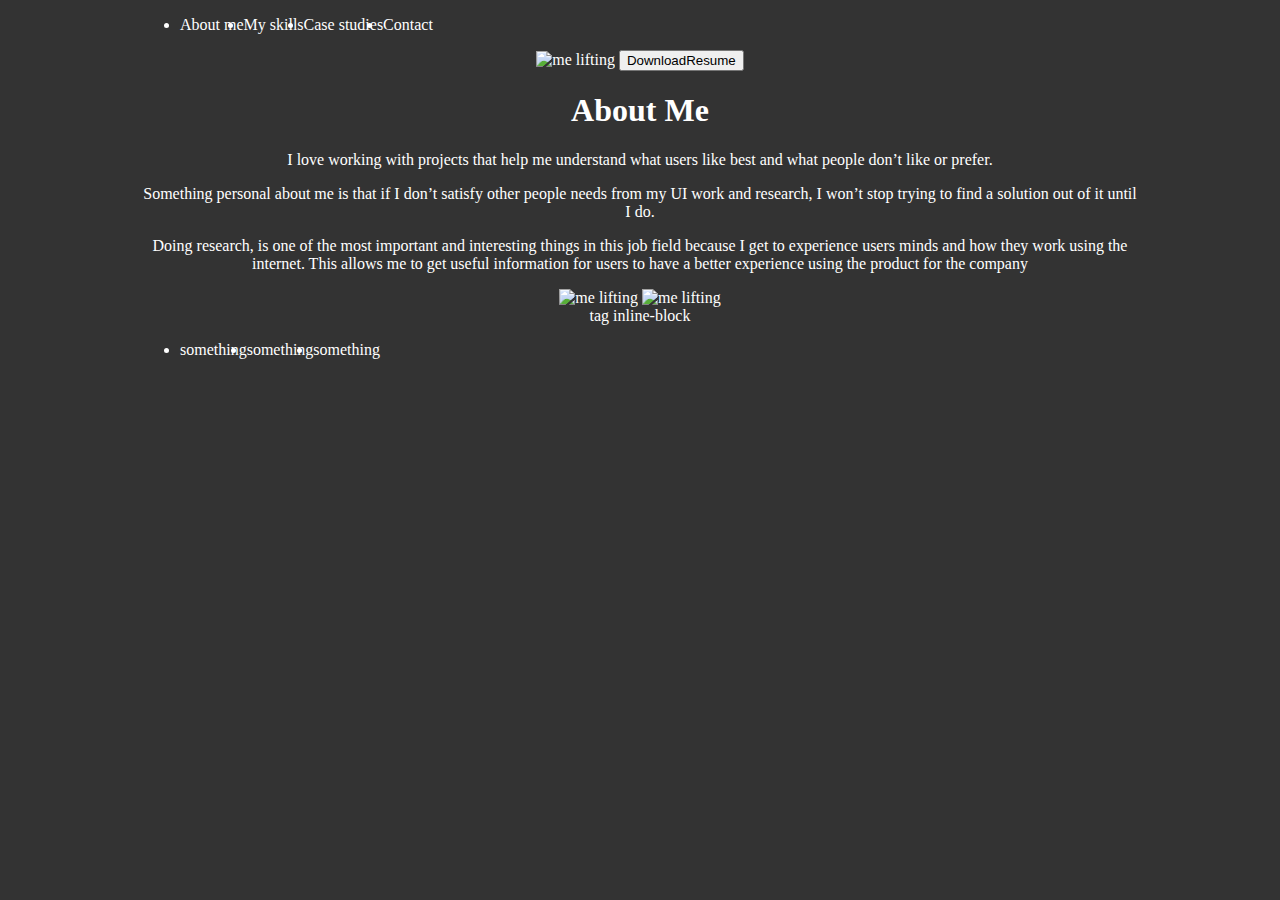
==== index.html @ 118015be "created homepage" ====
<!DOCTYPE html>
<html>
<head>

  <title>
  Greetings, I'm Jonathan Perez
  </title>
  <link rel="stylesheet" href="css/index.css">

  </head>
  
  <body>
    <section class="container">
  <header>
    <nav>
      <ul> 
        <li> 
          About me
        </li>
        <li> 
          My skills
        </li>
        <li> 
          Case studies
        </li>
        <li> 
          Contact
        </li>

      </ul>
    </nav>
    </header>
    <img src=" " alt="me lifting" width="500" height="600">

 
 <button>DownloadResume</button>

  <div>
    <h1>About Me</h1>
    <p>I love working with projects that help me understand what users like best and what people don’t like or prefer. </p>

      <p>Something personal about me is that if I don’t satisfy other people needs from my UI work and research, I won’t stop trying to find a solution out of it until I do. 
      </p>
     <p>Doing research, is one of the most important and interesting things in this job field because I get to experience users minds and how they work using the internet. This allows me to get useful information for users to have a better experience using the product for the company
    </p> 
    <img src=" " alt="me lifting" width="500" height="600">
    <img src=" " alt="me lifting" width="500" height="600">
  </div>
  

   <nav>tag inline-block





 
  

  <footer>
  
  <ul>
  <li>something</li>
  <li>something</li>
  <li>something</li>
</ul>
  </footer>
</section>
</body>
  </html>
---- css/index.css ----
body 
{ background-color:#333333;
color:#fff;
text-align:center;
}
nav ul {
    display:flex;
}
.container{
    max-width: 1000px;
    margin:auto;
}
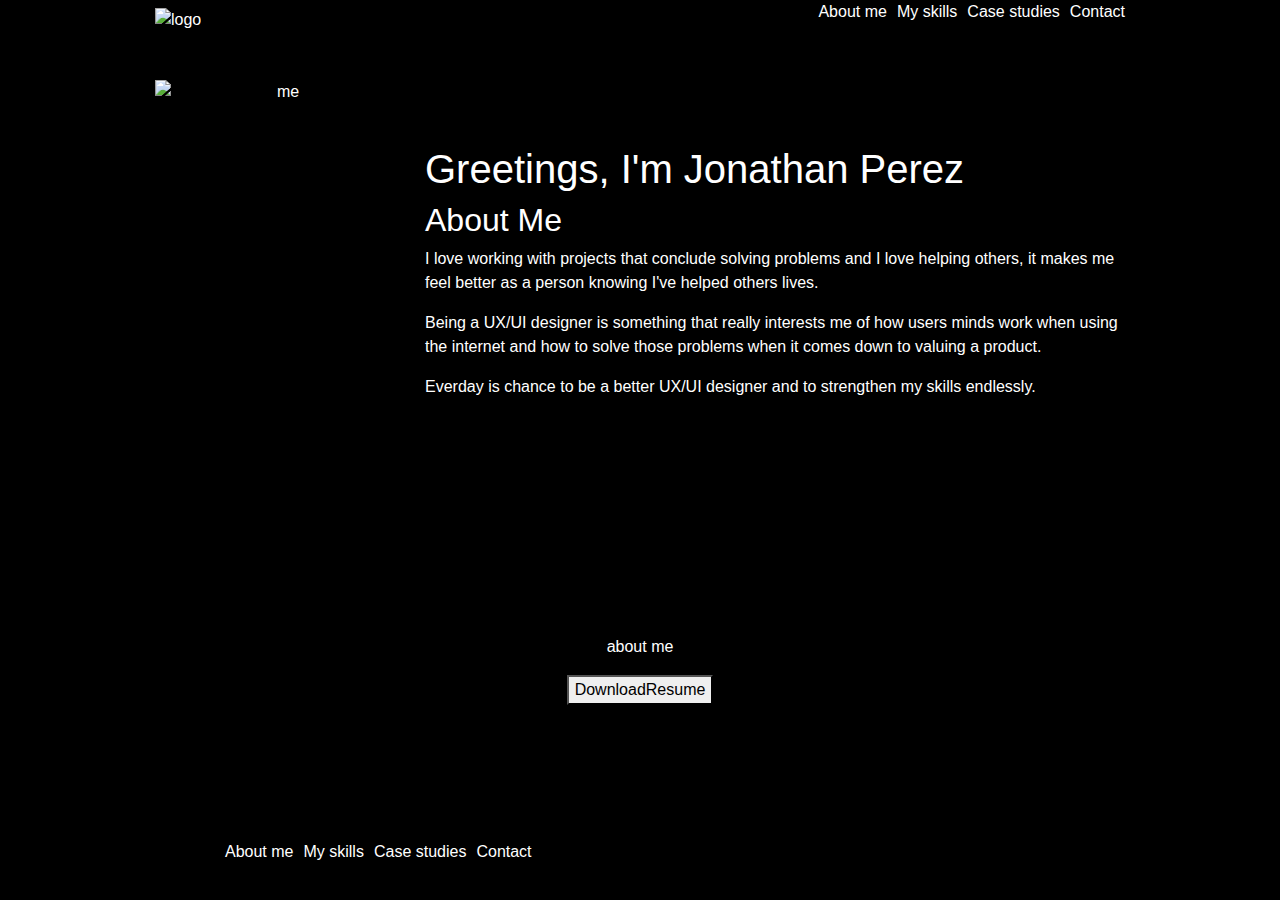
==== commit e682dc0e: "updated html" ====
--- a/index.html
+++ b/index.html
@@ -1,6 +1,7 @@
 <!DOCTYPE html>
 <html>
 <head>
+  <link rel="stylesheet" href="https://stackpath.bootstrapcdn.com/bootstrap/4.3.1/css/bootstrap.min.css" integrity="sha384-ggOyR0iXCbMQv3Xipma34MD+dH/1fQ784/j6cY/iJTQUOhcWr7x9JvoRxT2MZw1T" crossorigin="anonymous">
 
   <title>
   Greetings, I'm Jonathan Perez
@@ -11,60 +12,74 @@
   
   <body>
     <section class="container">
-  <header>
-    <nav>
-      <ul> 
-        <li> 
-          About me
-        </li>
-        <li> 
-          My skills
-        </li>
-        <li> 
-          Case studies
-        </li>
-        <li> 
-          Contact
-        </li>
+  <header class="navigation"> 
+    <div class="top"> <img src="IMAGES/jonathan-logos_white.png" alt="logo" class="logo" style="float:left">
+      <nav class="inline-block">
+        <div id='nav' class='d-flex'>
+          <ul>
+         <li> 
+           About me 
+         </li>
+         <li> 
+           My skills
+         </li>
+         <li> 
+           Case studies
+         </li>
+         <li> 
+           Contact
+         </li>
+       </ul>
+   </div>
+       </div>
+     </nav>
+    </div>
+    <div class="bio"> 
+      <img src="IMAGES/IODD1539.PNG.jpg" alt="me" width="250" height="400" style="vertical-align:top">
+      <div>
+        <h1>Greetings, I'm Jonathan Perez</h1>
+        <h2> 
+          About Me 
+        </h2>
+        <p>I love working with projects that conclude solving problems and I love helping others, it makes me feel better as a person knowing I've helped others lives. </p>
+    
+          <p>Being a UX/UI designer is something that really interests me of how users minds work when using the internet and how to solve those problems when it comes down to valuing a product. 
+          </p>
+         <p>Everday is chance to be a better UX/UI designer and to strengthen my skills endlessly. 
+        </p> 
+    
+      </div>
+     
 
-      </ul>
-    </nav>
+</div>
+
     </header>
-    <img src=" " alt="me lifting" width="500" height="600">
-
- 
- <button>DownloadResume</button>
-
-  <div>
-    <h1>About Me</h1>
-    <p>I love working with projects that help me understand what users like best and what people don’t like or prefer. </p>
-
-      <p>Something personal about me is that if I don’t satisfy other people needs from my UI work and research, I won’t stop trying to find a solution out of it until I do. 
+    <section class="heroimg">
+      <p>
+        about me 
       </p>
-     <p>Doing research, is one of the most important and interesting things in this job field because I get to experience users minds and how they work using the internet. This allows me to get useful information for users to have a better experience using the product for the company
-    </p> 
-    <img src=" " alt="me lifting" width="500" height="600">
-    <img src=" " alt="me lifting" width="500" height="600">
-  </div>
-  
-
-   <nav>tag inline-block
-
-
-
-
-
- 
-  
-
+      <button>DownloadResume</button>
+    </section>
+    <div> 
+    <!--<img src="IMAGES/me%20lifting.jpg" alt="me lifting" width="400" height="700" style="float:left">-->
   <footer>
-  
-  <ul>
-  <li>something</li>
-  <li>something</li>
-  <li>something</li>
-</ul>
+    <ul>
+      <li> 
+        About me 
+      </li>
+      <li> 
+        My skills
+      </li>
+      <li> 
+        Case studies
+      </li>
+      <li> 
+        Contact
+      </li>
+    </ul>
   </footer>
 </section>
 </body>
-  </html>+  </html>
+
+  --- a/css/index.css
+++ b/css/index.css
@@ -1,12 +1,55 @@
 body 
-{ background-color:#333333;
+{ background-color:#000000; 
 color:#fff;
 text-align:center;
 }
-nav ul {
+#nav ul {
     display:flex;
+}
+#nav ul li {
+    list-style-type: none;
+    justify-content: space-between;
+    padding-left: 10px;
+}
+.logo {
+    max-width: 200px;
 }
 .container{
     max-width: 1000px;
     margin:auto;
-}+}
+#nav, .top, .bio {
+	display:flex;
+    align-items: center;
+}
+.bio {
+    margin: 40px 0;
+}
+.bio div {
+    text-align:left;
+    padding-left:20px;
+}
+.top {
+    justify-content: space-between;
+}
+.heroimg {
+    background-size: cover;
+background-image: url("../IMAGES/hero.jpg");
+background-repeat:no-repeat;
+display:flex;
+flex-direction:column;
+align-items:center;
+justify-content: center;
+min-height: 300px;
+ }
+ footer {
+     padding:20px;
+ }
+ footer ul {
+display:flex;
+ }
+ footer ul li {
+    list-style-type: none;
+    justify-content: space-between;
+    padding-left: 10px;
+ }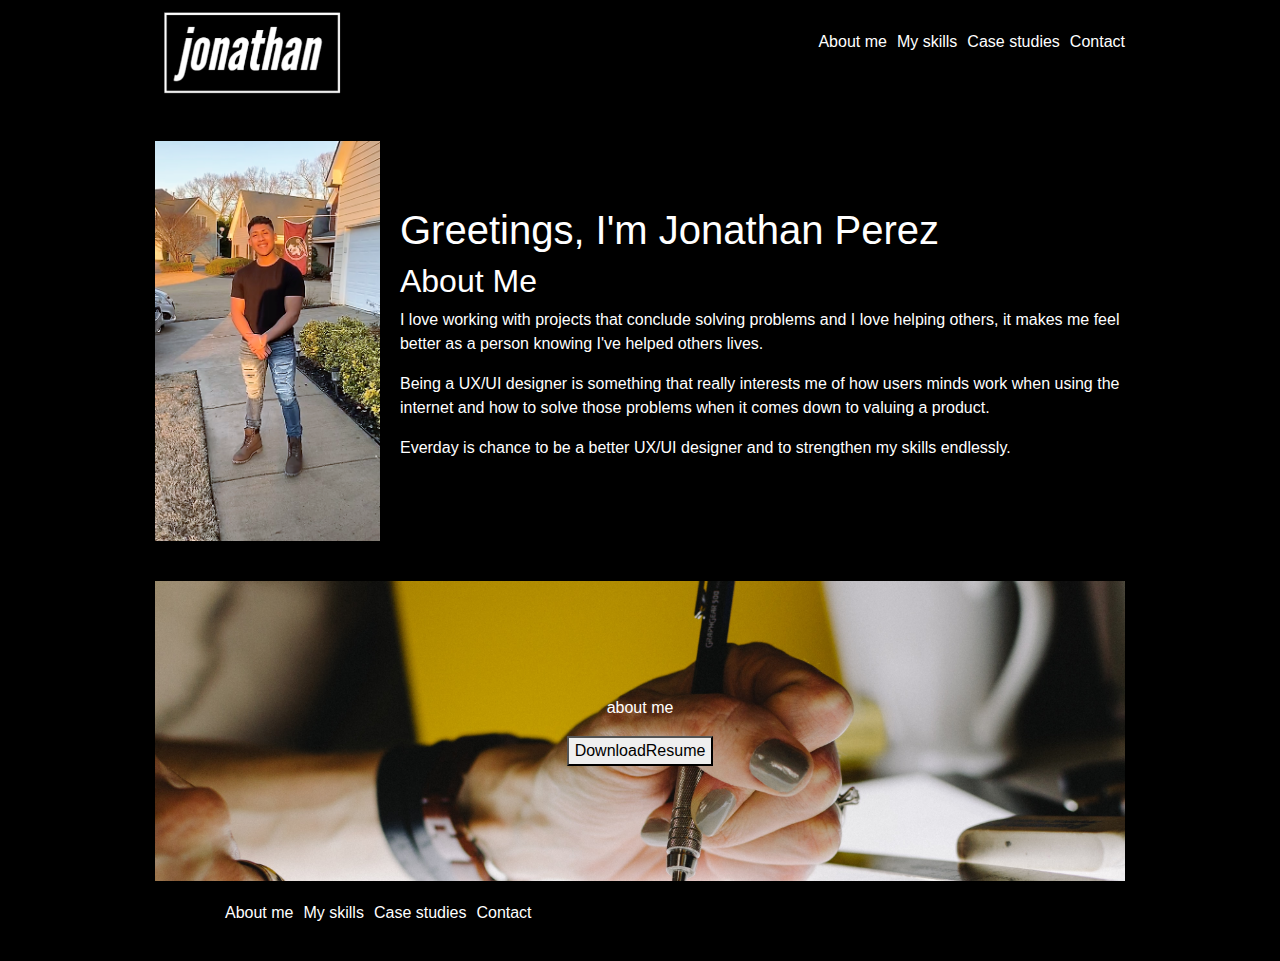
==== commit afc8e8a9: "fixed paths" ====
--- a/index.html
+++ b/index.html
@@ -13,7 +13,7 @@
   <body>
     <section class="container">
   <header class="navigation"> 
-    <div class="top"> <img src="IMAGES/jonathan-logos_white.png" alt="logo" class="logo" style="float:left">
+    <div class="top"> <img src="images/jonathan-logos_white.png" alt="logo" class="logo" style="float:left">
       <nav class="inline-block">
         <div id='nav' class='d-flex'>
           <ul>
@@ -35,7 +35,7 @@
      </nav>
     </div>
     <div class="bio"> 
-      <img src="IMAGES/IODD1539.PNG.jpg" alt="me" width="250" height="400" style="vertical-align:top">
+      <img src="images/IODD1539.PNG.jpg" alt="me" width="250" height="400" style="vertical-align:top">
       <div>
         <h1>Greetings, I'm Jonathan Perez</h1>
         <h2> 
@@ -61,7 +61,7 @@
       <button>DownloadResume</button>
     </section>
     <div> 
-    <!--<img src="IMAGES/me%20lifting.jpg" alt="me lifting" width="400" height="700" style="float:left">-->
+    <!--<img src="images/me%20lifting.jpg" alt="me lifting" width="400" height="700" style="float:left">-->
   <footer>
     <ul>
       <li> 
--- a/css/index.css
+++ b/css/index.css
@@ -34,7 +34,7 @@
 }
 .heroimg {
     background-size: cover;
-background-image: url("../IMAGES/hero.jpg");
+background-image: url("../images/hero.jpg");
 background-repeat:no-repeat;
 display:flex;
 flex-direction:column;
